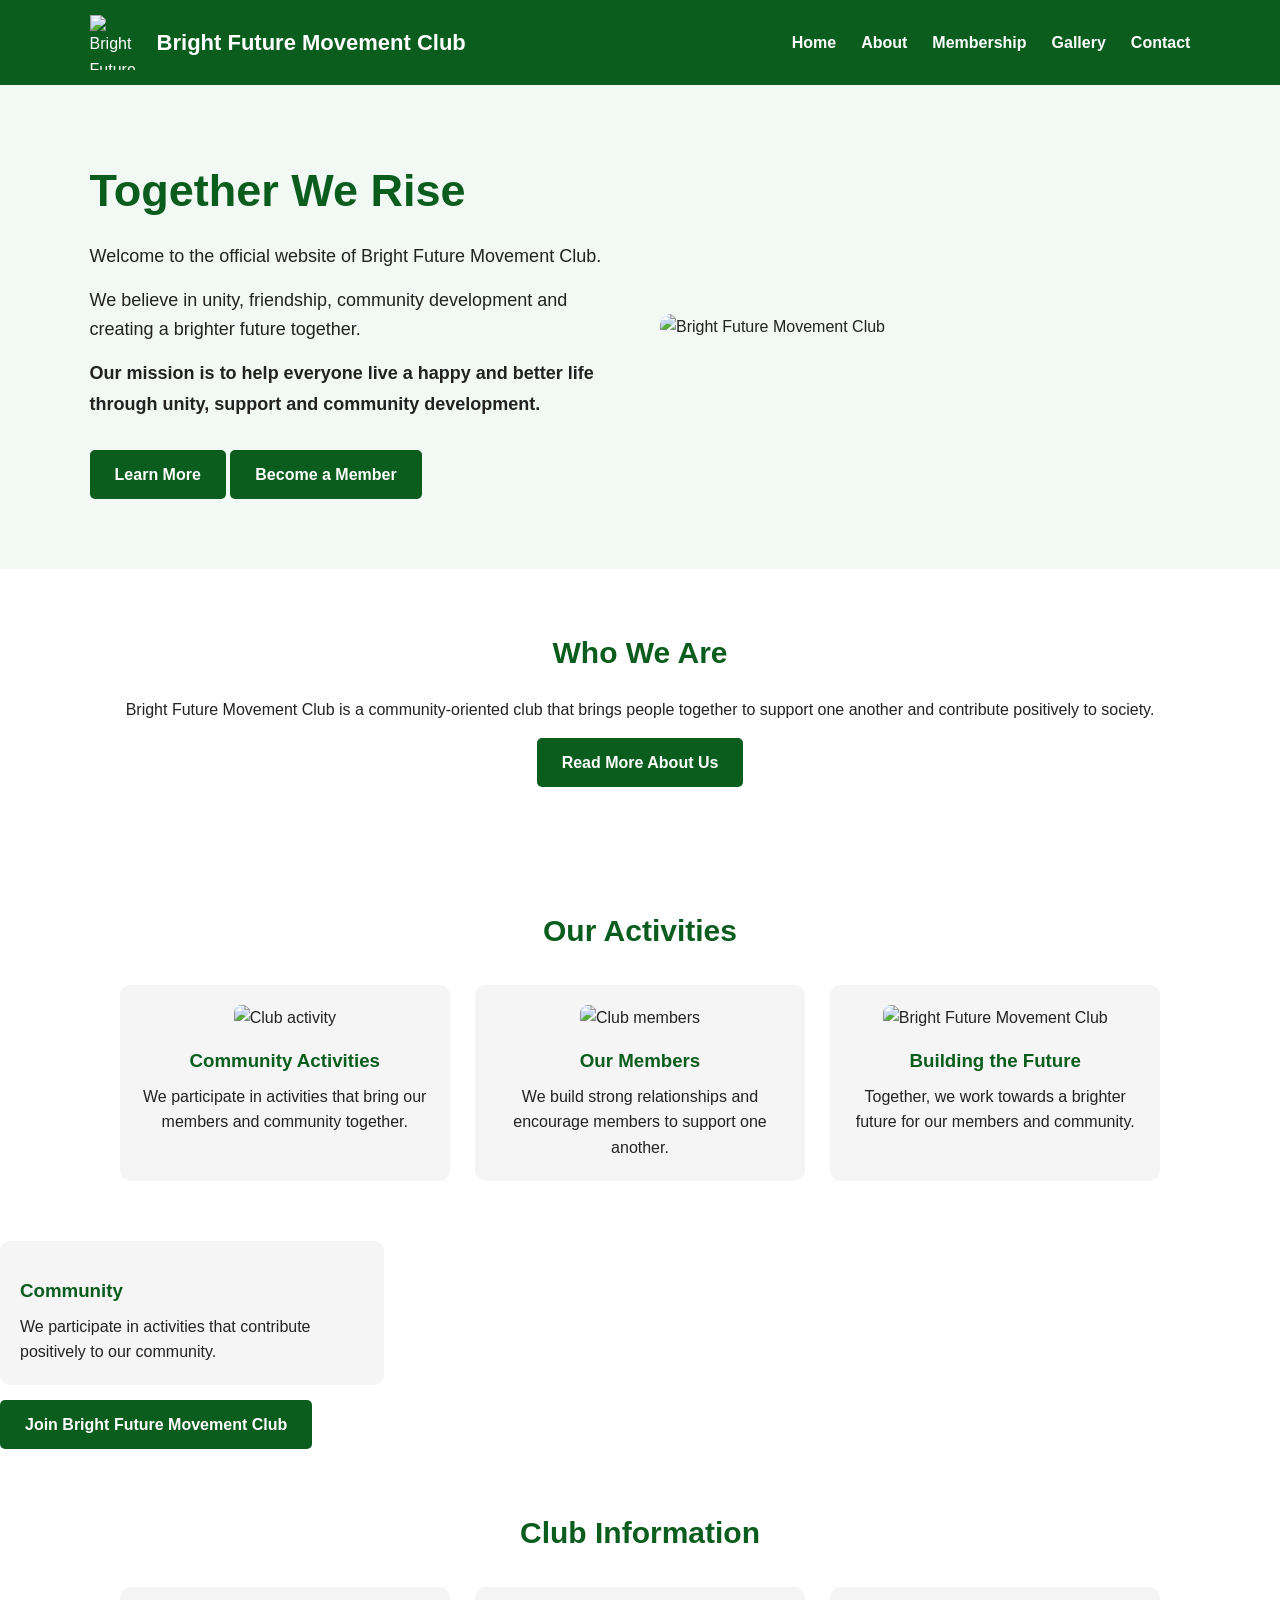
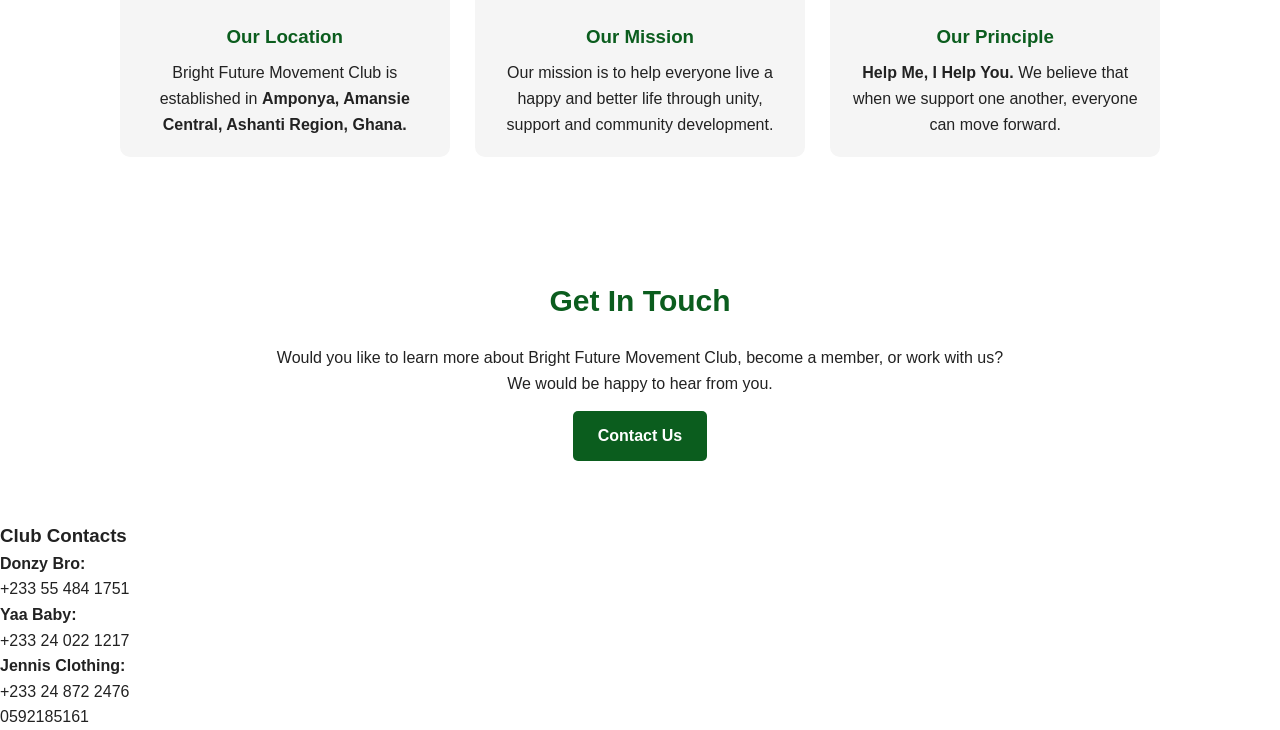
==== index.html @ 28f7f187 "Add files via upload" ====
<!DOCTYPE html>
<html lang="en">
<head>
    <meta charset="UTF-8">
    <meta name="viewport" content="width=device-width, initial-scale=1.0">

    <title>Bright Future Movement Club</title>

    <link rel="stylesheet" href="style.css">
</head>

<body>

    <!-- Header -->
    <header>
        <div class="logo-area">
            <img src="images/logo.png" alt="Bright Future Movement Club Logo">
            <h1>Bright Future Movement Club</h1>
        </div>

        <nav>
    <a href="index.html">Home</a>
    <a href="pages/about.html">About</a>
    <a href="pages/membership.html">Membership</a>
    <a href="pages/gallery.html">Gallery</a>
    <a href="pages/contact.html">Contact</a>
</nav>
    </header>


    <!-- Hero Section -->
    <section class="hero">

        <div class="hero-text">
            <h2>Together We Rise</h2>

            <p>
                Welcome to the official website of Bright Future Movement Club.
            </p>

            <p>
                We believe in unity, friendship, community development
                and creating a brighter future together.
            </p>
            <p class="hero-mission">
    Our mission is to help everyone live a happy and better life
    through unity, support and community development.
</p>

            <a href="pages/about.html" class="button">
                Learn More
            </a>
            <a href="pages/membership.html" class="button">
    Become a Member
</a>
        </div>

        <div class="hero-image">
            <img src="images/club.jpg" alt="Bright Future Movement Club">
        </div>

    </section>


    <!-- About Preview -->
    <section class="home-section">

        <h2>Who We Are</h2>

        <p>
            Bright Future Movement Club is a community-oriented club
            that brings people together to support one another and
            contribute positively to society.
        </p>

        <a href="pages/about.html" class="button">
            Read More About Us
        </a>

    </section>


    <!-- Activities -->
    <section class="home-section">

        <h2>Our Activities</h2>

        <div class="cards">

            <div class="card">
                <img src="images/activity.jpg" alt="Club activity">
                <h3>Community Activities</h3>
                <p>
                    We participate in activities that bring our members
                    and community together.
                </p>
            </div>

            <div class="card">
                <img src="images/members.jpg" alt="Club members">
                <h3>Our Members</h3>
                <p>
                    We build strong relationships and encourage members
                    to support one another.
                </p>
            </div>

            <div class="card">
                <img src="images/club.jpg" alt="Bright Future Movement Club">
                <h3>Building the Future</h3>
                <p>
                    Together, we work towards a brighter future for
                    our members and community.
                </p>
            </div>

        </div>

    </section>
    
            <div class="card">
                <h3>Community</h3>
                <p>
                    We participate in activities that contribute
                    positively to our community.
                </p>
            </div>

        </div>

        <a href="pages/membership.html" class="button">
            Join Bright Future Movement Club
        </a>

    </section>
    <!-- Club Information -->
<section class="home-section">

    <h2>Club Information</h2>

    <div class="cards">

        <div class="card">
            <h3>Our Location</h3>
            <p>
                Bright Future Movement Club is established in
                <strong>Amponya, Amansie Central, Ashanti Region, Ghana.</strong>
            </p>
        </div>

        <div class="card">
            <h3>Our Mission</h3>
            <p>
                Our mission is to help everyone live a happy and
                better life through unity, support and community
                development.
            </p>
        </div>

        <div class="card">
            <h3>Our Principle</h3>
            <p>
                <strong>Help Me, I Help You.</strong>
                We believe that when we support one another,
                everyone can move forward.
            </p>
        </div>

    </div>

</section>
<!-- Contact Preview -->
<section class="home-section contact-preview">

    <h2>Get In Touch</h2>

    <p>
        Would you like to learn more about Bright Future Movement Club,
        become a member, or work with us?
    </p>

    <p>
        We would be happy to hear from you.
    </p>

    <a href="pages/contact.html" class="button">
        Contact Us
    </a>

</section>
    <!-- Footer -->
    <div class="footer-section">
    <h3>Club Contacts</h3>

    <p>
        <strong>Donzy Bro:</strong><br>
        +233 55 484 1751
    </p>

    <p>
        <strong>Yaa Baby:</strong><br>
        +233 24 022 1217
    </p>

    <p>
        <strong>Jennis Clothing:</strong><br>
        +233 24 872 2476<br>
        0592185161
    </p>
</div>


    <!-- JavaScript -->
    <script src="script.js"></script>

</body>
</html>
---- style.css ----
/* General Settings */
* {
    margin: 0;
    padding: 0;
    box-sizing: border-box;
}

body {
    font-family: Arial, sans-serif;
    background-color: white;
    color: #222;
    line-height: 1.6;
}


/* Header */
header {
    display: flex;
    justify-content: space-between;
    align-items: center;
    padding: 15px 7%;
    background-color: #0b5d1e;
    color: white;
}

.logo-area {
    display: flex;
    align-items: center;
    gap: 12px;
}

.logo-area img {
    width: 55px;
    height: 55px;
    object-fit: contain;
}

.logo-area h1 {
    font-size: 22px;
}


/* Navigation */
nav {
    display: flex;
    gap: 25px;
}

nav a {
    color: white;
    text-decoration: none;
    font-weight: bold;
}

nav a:hover {
    text-decoration: underline;
}


/* Hero Section */
.hero {
    display: flex;
    justify-content: space-between;
    align-items: center;
    gap: 40px;
    padding: 70px 7%;
    background-color: #f2f8f3;
}

.hero-text {
    flex: 1;
}

.hero-text h2 {
    font-size: 45px;
    color: #0b5d1e;
    margin-bottom: 15px;
}

.hero-text p {
    margin-bottom: 15px;
    font-size: 18px;
}

.hero-image {
    flex: 1;
}

.hero-image img {
    width: 100%;
    max-height: 400px;
    object-fit: cover;
    border-radius: 12px;
}


/* Buttons */
.button {
    display: inline-block;
    margin-top: 15px;
    padding: 12px 25px;
    background-color: #0b5d1e;
    color: white;
    text-decoration: none;
    border-radius: 5px;
    font-weight: bold;
}

.button:hover {
    background-color: #084716;
}


/* General Sections */
.home-section,
.about-section,
.gallery-section,
.contact-section {
    padding: 60px 7%;
    text-align: center;
}

.home-section h2,
.about-section h2,
.gallery-section h2,
.contact-section h2 {
    color: #0b5d1e;
    margin-bottom: 20px;
    font-size: 30px;
}


/* Activity Cards */
.cards {
    display: flex;
    justify-content: center;
    gap: 25px;
    margin-top: 30px;
}

.card {
    width: 30%;
    padding: 20px;
    background-color: #f5f5f5;
    border-radius: 10px;
}

.card img {
    width: 100%;
    height: 200px;
    object-fit: cover;
    border-radius: 8px;
}

.card h3 {
    margin: 15px 0 8px;
    color: #0b5d1e;
}


/* Gallery */
.gallery {
    display: grid;
    grid-template-columns: repeat(2, 1fr);
    gap: 25px;
    margin-top: 30px;
}

.gallery-item img {
    width: 100%;
    height: 300px;
    object-fit: cover;
    border-radius: 10px;
}


/* Contact */
.contact-info {
    margin: 25px 0;
}

form {
    max-width: 600px;
    margin: 30px auto 0;
    text-align: left;
}

form label {
    display: block;
    margin-top: 15px;
    font-weight: bold;
}

form input,
form textarea {
    width: 100%;
    padding: 12px;
    margin-top: 5px;
    border: 1px solid #ccc;
    border-radius: 5px;
    font-family: Arial, sans-serif;
}

form textarea {
    resize: vertical;
}

form button {
    margin-top: 20px;
    padding: 12px 25px;
    border: none;
    background-color: #0b5d1e;
    color: white;
    border-radius: 5px;
    cursor: pointer;
    font-weight: bold;
}

form button:hover {
    background-color: #084716;
}


/* Footer */
footer {
    background-color: #0b5d1e;
    color: white;
    text-align: center;
    padding: 25px;
    margin-top: 30px;
}


/* Mobile Screen */
@media (max-width: 768px) {

    header {
        flex-direction: column;
        gap: 15px;
    }

    nav {
        flex-wrap: wrap;
        justify-content: center;
    }

    .hero {
        flex-direction: column;
        text-align: center;
    }

    .hero-text h2 {
        font-size: 35px;
    }

    .cards {
        flex-direction: column;
        align-items: center;
    }

    .card {
        width: 90%;
    }

    .gallery {
        grid-template-columns: 1fr;
    }

}
/* Membership Page */

.membership-section {
    padding: 60px 7%;
    max-width: 1000px;
    margin: auto;
}

.membership-section h2 {
    color: #0b5d1e;
    margin-bottom: 20px;
    font-size: 30px;
    text-align: center;
}

.membership-intro {
    text-align: center;
    margin-bottom: 30px;
}

.terms {
    background-color: #f5f5f5;
    padding: 30px 40px;
    border-radius: 10px;
    margin-top: 25px;
}

.terms li {
    margin-bottom: 15px;
    line-height: 1.7;
}

.declaration-box {
    background-color: #f2f8f3;
    padding: 30px;
    border-radius: 10px;
    margin-top: 30px;
}

.signature-line {
    margin-top: 25px;
    border-bottom: 1px solid #222;
    padding-bottom: 8px;
}

.membership-button {
    text-align: center;
    margin-top: 30px;
}
/* Membership Registration Form */

form h3 {
    color: #0b5d1e;
    margin-top: 35px;
    margin-bottom: 15px;
    border-bottom: 2px solid #0b5d1e;
    padding-bottom: 8px;
}

form select {
    width: 100%;
    padding: 12px;
    margin-top: 5px;
    border: 1px solid #ccc;
    border-radius: 5px;
    font-family: Arial, sans-serif;
    background-color: white;
}

form input[type="file"] {
    padding: 10px;
    background-color: white;
}

form button[type="submit"] {
    width: 100%;
    margin-top: 30px;
    padding: 15px;
    font-size: 16px;
}

.declaration-box h2 {
    margin-bottom: 15px;
}

.declaration-box p {
    margin-bottom: 15px;
}
/* Hero Mission Statement */

.hero-mission {
    font-weight: bold;
    font-size: 18px;
    line-height: 1.7;
    margin-top: 15px;
    margin-bottom: 25px;
}
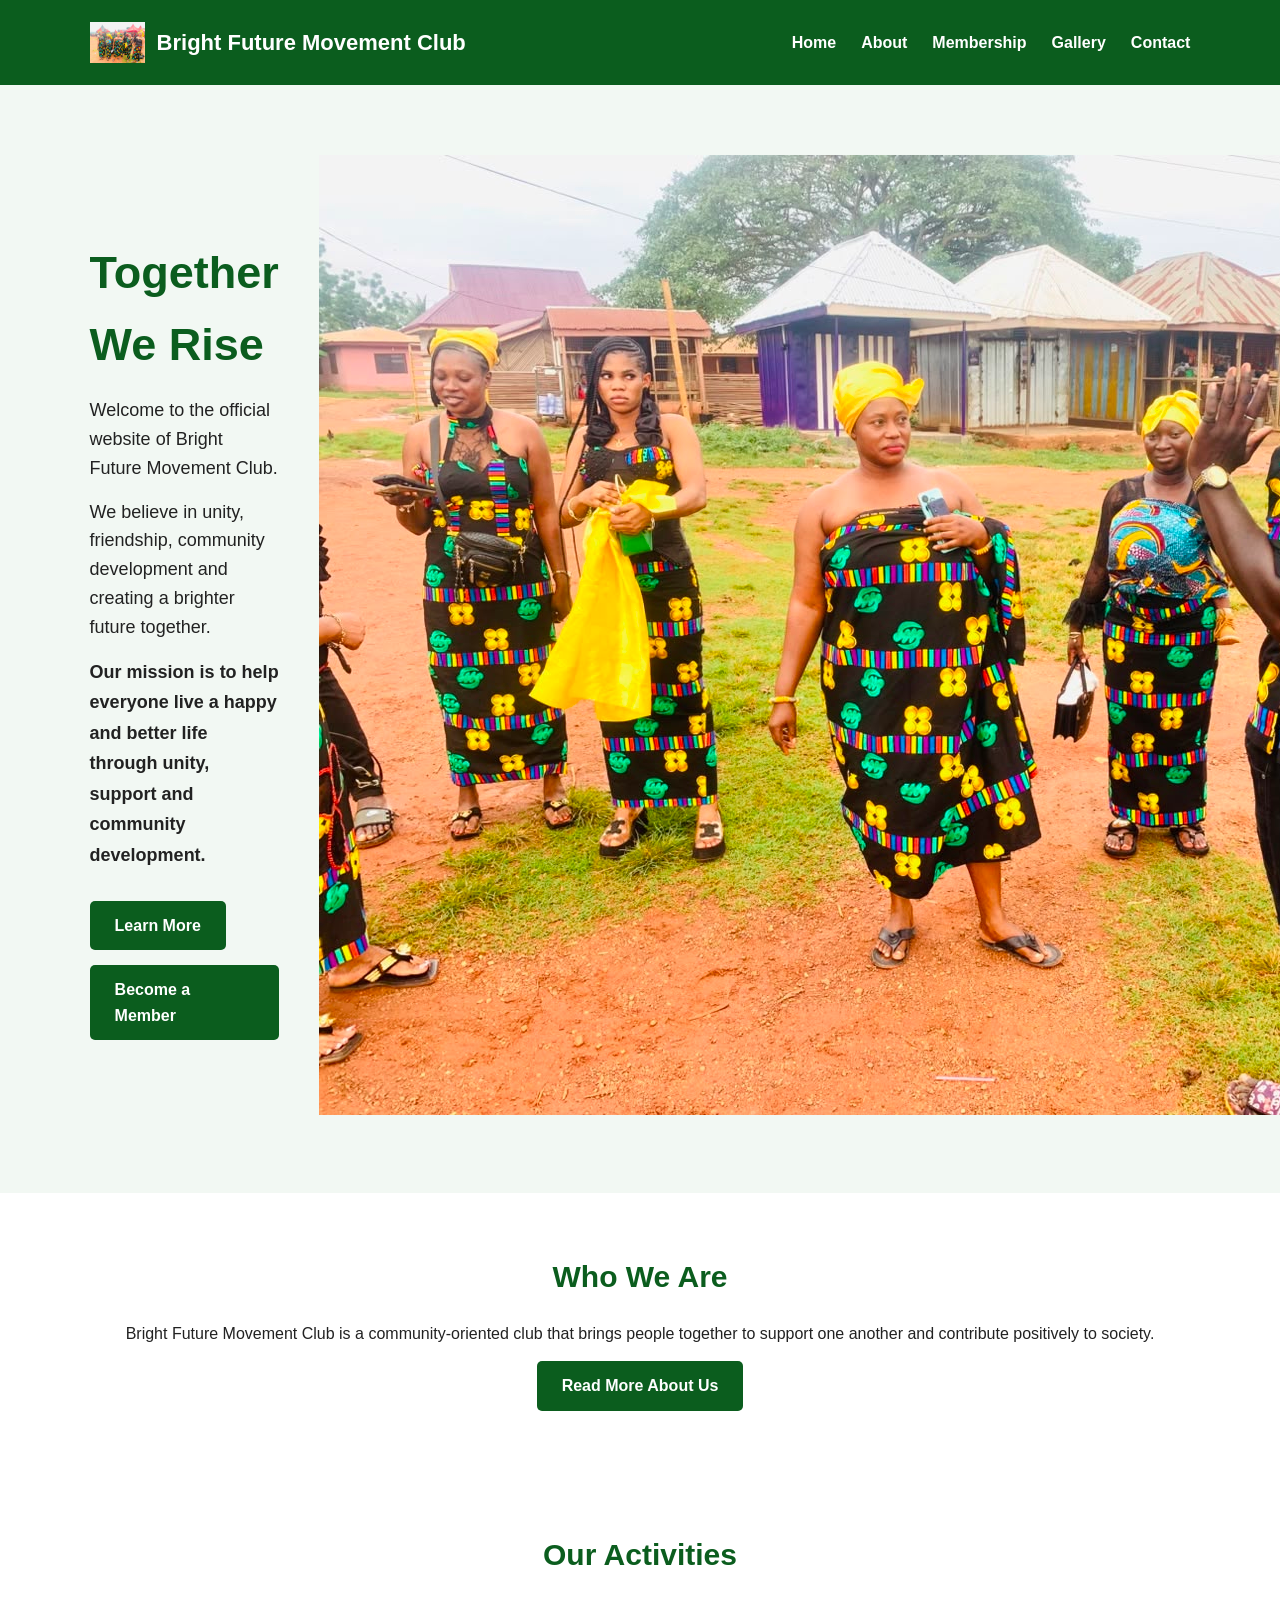
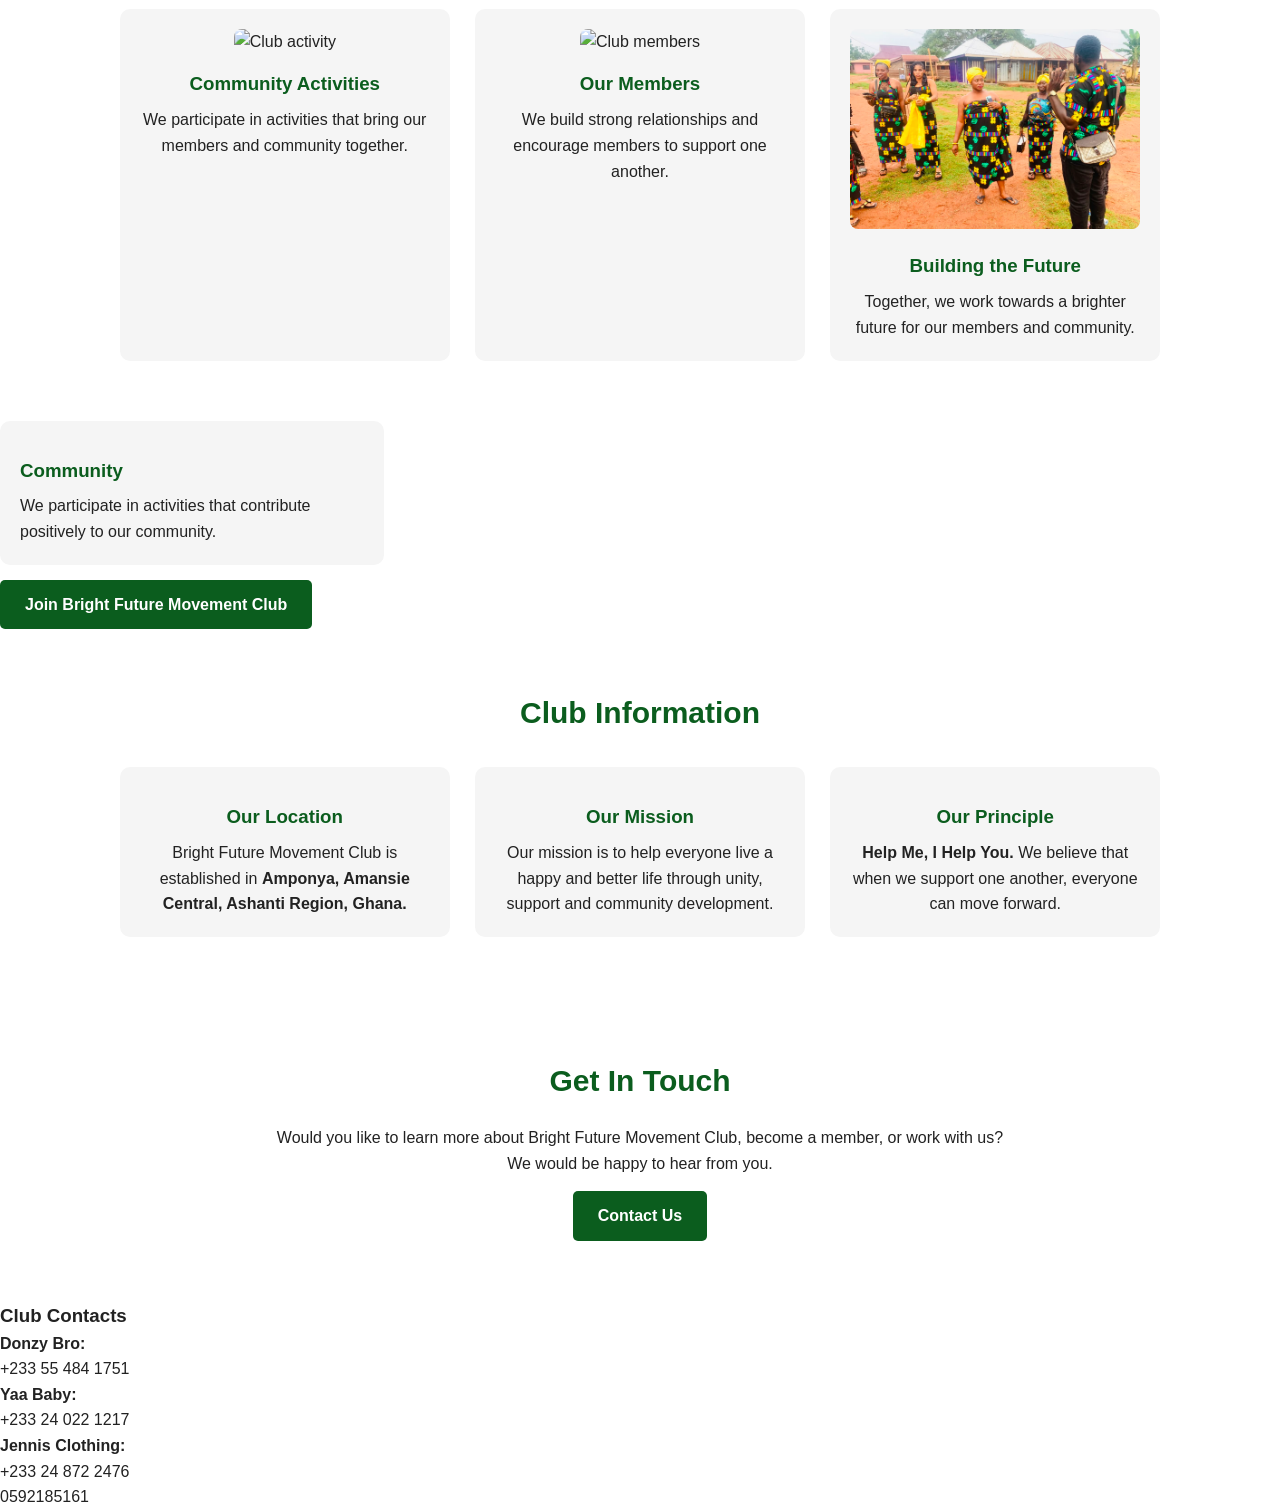
==== commit 01c6f221: "Fix website image and page links" ====
--- a/index.html
+++ b/index.html
@@ -14,16 +14,16 @@
     <!-- Header -->
     <header>
         <div class="logo-area">
-            <img src="images/logo.png" alt="Bright Future Movement Club Logo">
+            <img src="Images/logo.png" alt="Bright Future Movement Club Logo">
             <h1>Bright Future Movement Club</h1>
         </div>
 
         <nav>
     <a href="index.html">Home</a>
-    <a href="pages/about.html">About</a>
-    <a href="pages/membership.html">Membership</a>
-    <a href="pages/gallery.html">Gallery</a>
-    <a href="pages/contact.html">Contact</a>
+    <a href="Pages/about.html">About</a>
+    <a href="Pages/membership.html">Membership</a>
+    <a href="Pages/gallery.html">Gallery</a>
+    <a href="Pages/contact.html">Contact</a>
 </nav>
     </header>
 
@@ -47,16 +47,16 @@
     through unity, support and community development.
 </p>
 
-            <a href="pages/about.html" class="button">
+            <a href="Pages/about.html" class="button">
                 Learn More
             </a>
-            <a href="pages/membership.html" class="button">
+            <a href="Pages/membership.html" class="button">
     Become a Member
 </a>
         </div>
 
-        <div class="hero-image">
-            <img src="images/club.jpg" alt="Bright Future Movement Club">
+        <div class="hero-Image">
+            <img src="Images/club.jpg" alt="Bright Future Movement Club">
         </div>
 
     </section>
@@ -73,7 +73,7 @@
             contribute positively to society.
         </p>
 
-        <a href="pages/about.html" class="button">
+        <a href="Pages/about.html" class="button">
             Read More About Us
         </a>
 
@@ -97,7 +97,7 @@
             </div>
 
             <div class="card">
-                <img src="images/members.jpg" alt="Club members">
+                <img src="Images/members.jpg" alt="Club members">
                 <h3>Our Members</h3>
                 <p>
                     We build strong relationships and encourage members
@@ -106,7 +106,7 @@
             </div>
 
             <div class="card">
-                <img src="images/club.jpg" alt="Bright Future Movement Club">
+                <img src="Images/club.jpg" alt="Bright Future Movement Club">
                 <h3>Building the Future</h3>
                 <p>
                     Together, we work towards a brighter future for
@@ -128,7 +128,7 @@
 
         </div>
 
-        <a href="pages/membership.html" class="button">
+        <a href="Pages/membership.html" class="button">
             Join Bright Future Movement Club
         </a>
 
@@ -183,7 +183,7 @@
         We would be happy to hear from you.
     </p>
 
-    <a href="pages/contact.html" class="button">
+    <a href="Pages/contact.html" class="button">
         Contact Us
     </a>
 
@@ -214,4 +214,4 @@
     <script src="script.js"></script>
 
 </body>
-</html>+</html>
